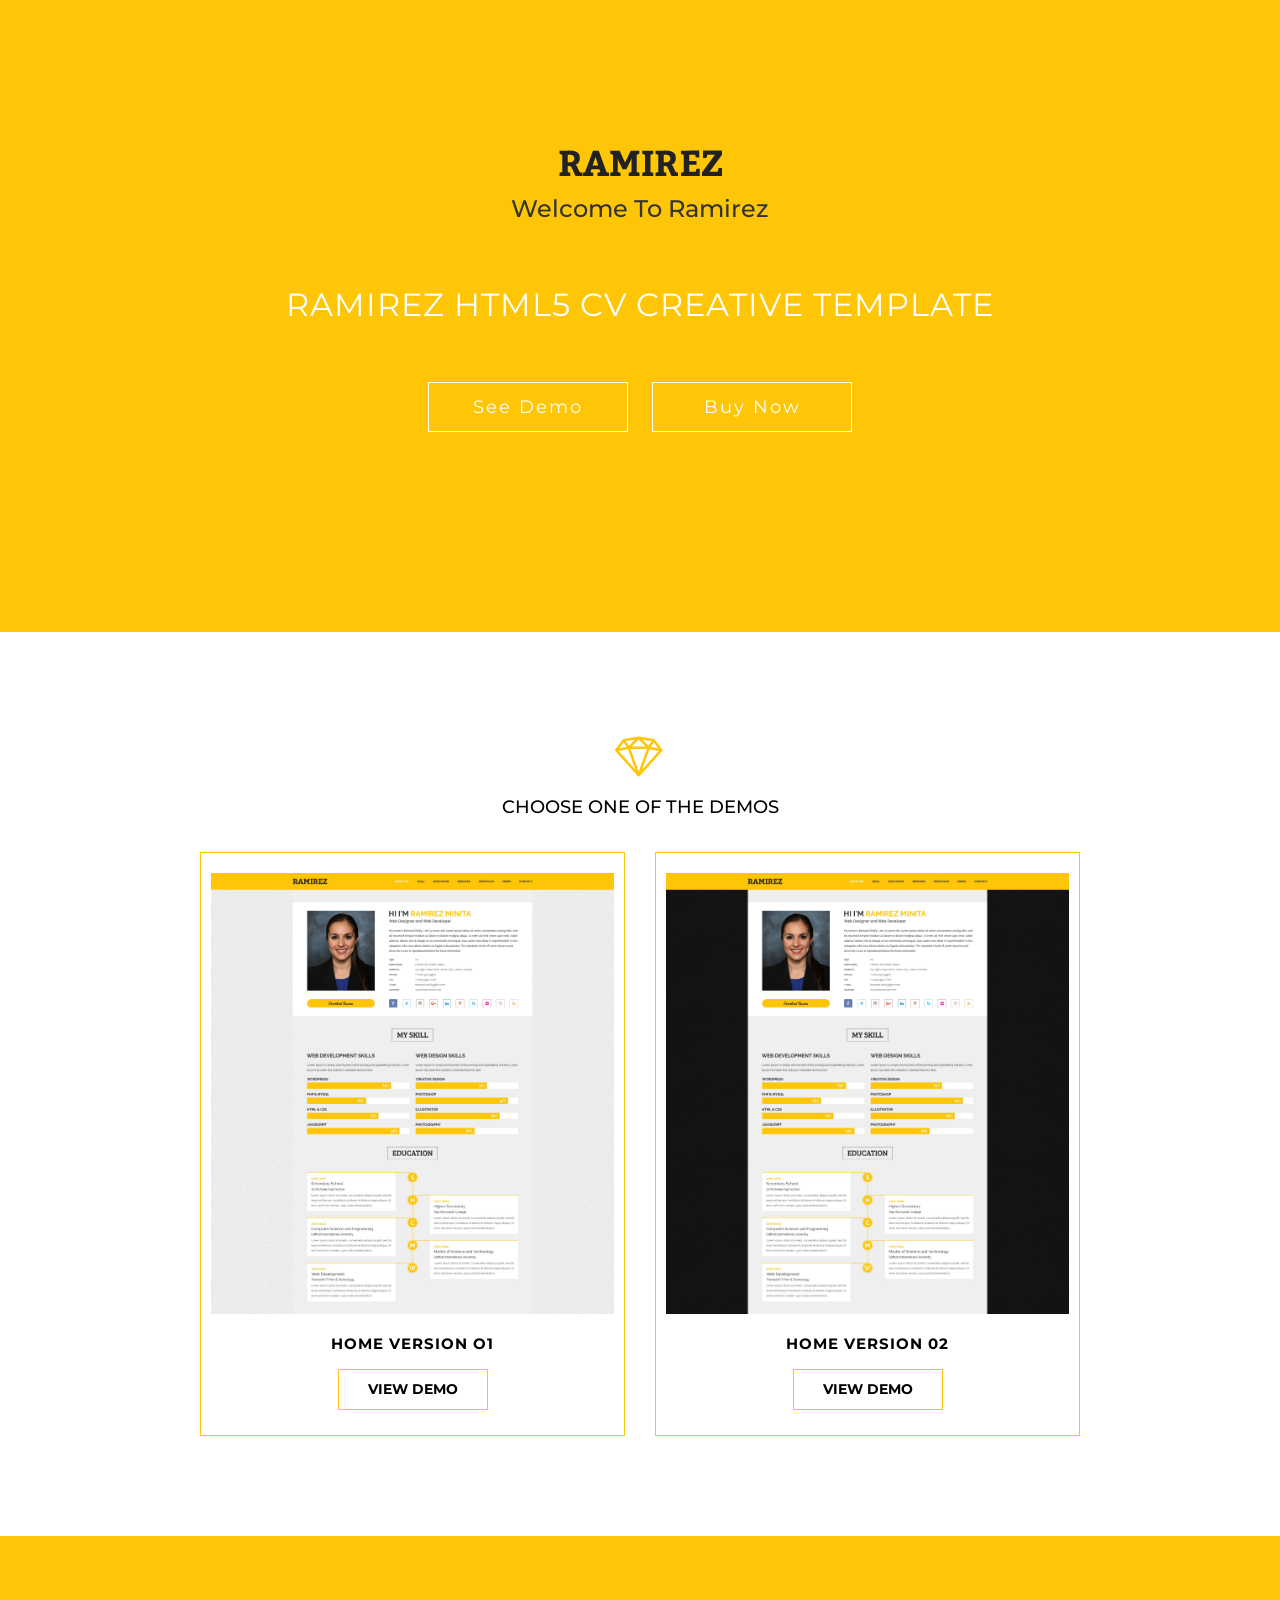
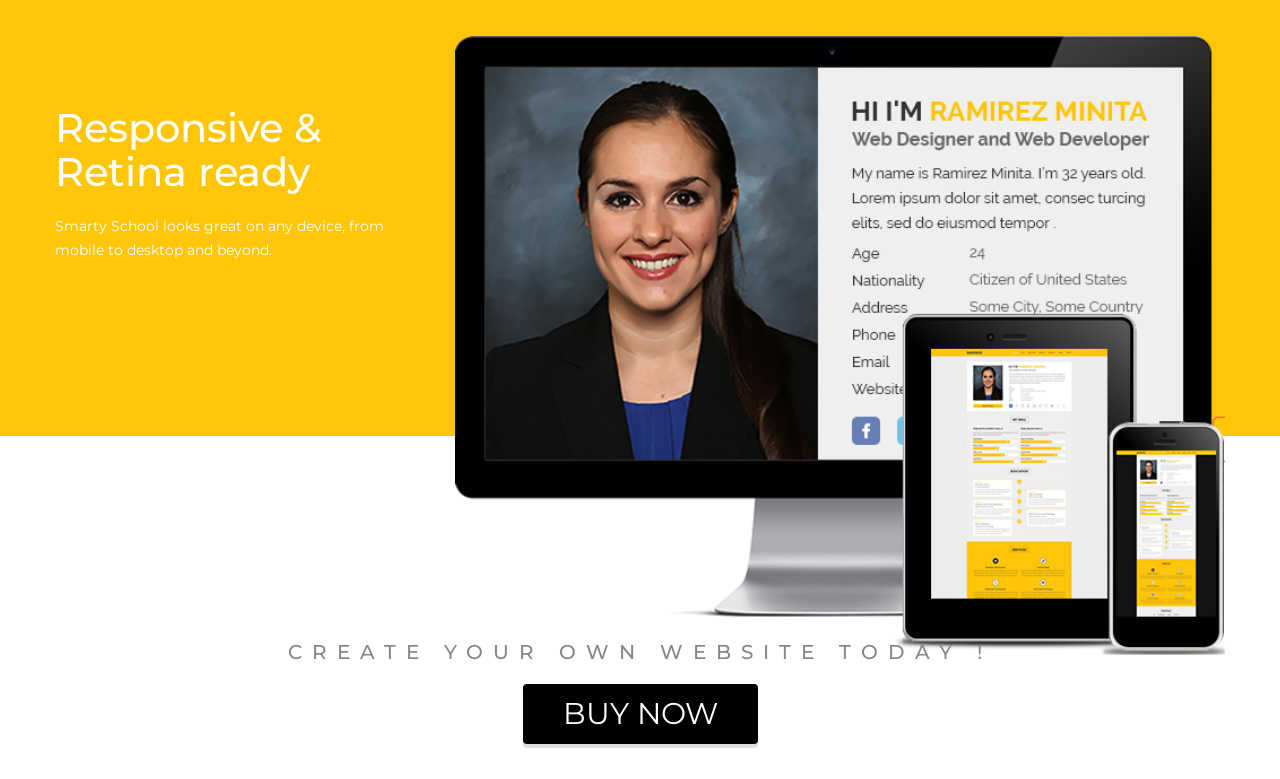
==== public/index.html @ d1d209d4 "HTMLテンプレートを追加する" ====
<!DOCTYPE HTML>
<html lang="en-US">

<head>

    <meta content="text/html; charset=utf-8" http-equiv="Content-Type" />
    <meta name="viewport" content="width=device-width, initial-scale=1" />
    <title>RAMIREZ - Resume / CV /</title>
    <link rel="icon" href="image/fav-icon.png" />

    <!-- fonts -->
    <link href="https://fonts.googleapis.com/css?family=Montserrat:400,700" rel="stylesheet">
    <link href="https://fonts.googleapis.com/css?family=Lato:300,400,400i,700" rel="stylesheet">
    <!-- Bootstrap css -->
    <link rel="stylesheet" href="../resources/index/css/bootstrap.min.css">
    <link rel="stylesheet" href="../resources/index/css/bootstrap-theme.min.css">
    <link rel="stylesheet" href="../resources/index/vendors/linear-icon/style.css">
    <!-- Custom CSS -->
    <link href="../resources/index/css/style.css" rel="stylesheet">
    <link href="../resources/index/css/responsive.css" rel="stylesheet">

</head>
<!--
    ================================================== -->

<body>


    <!-- Header-->
    <div class="header">
        <div class="header-top">
            <div class="logo">
                <a href="index.html"><img alt="logo" src="../resources/index/image/logo.png" /></a>
            </div>
            <h3>Welcome To Ramirez</h3>
            <div class="title-page">
                <div class="title">
                    <h1>Ramirez Html5 CV Creative Template</h1>
                </div>
                <a class="btn-demo" data-scroll data-options='{ "easing": "easeOutQuad" }' href="#demos">See Demo</a>
                <a class="btn-demo" href="#">Buy Now</a>
            </div>
        </div>
    </div>
    <!-- End-Header-->
    <div id="demos" class="us-themes">
        <!--box-themes-->
        <div class="container">
            <div class="row single-section">
                <i class="lnr lnr-diamond"></i>
                <h3>Choose one of the Demos</h3>
                <div class="col-md-6 col-sm-6 col-xs-12">
                    <div class="hvr-float-shadow wow zoomIn">
                        <img class="img-responsive" src="../resources/index/image/img1.jpg" alt="">
                        <p>Home Version o1</p>
                        <a target="_blank" class="view-btn hvr-bounce-to-right" href="theme/index.html">View Demo</a>
                    </div>
                </div>
                <div class="col-md-6 col-sm-6 col-xs-12">
                    <div class="hvr-float-shadow wow zoomIn">
                        <img class="img-responsive" src="../resources/index/image/img2.jpg" alt="">
                        <p>Home Version 02</p>
                        <a target="_blank" class="view-btn hvr-bounce-to-right" href="theme/index2.html">View Demo</a>
                    </div>
                </div>
            </div>
        </div>
    </div>
    <!--End-box-themes-->
    <section class="responsive_details">
        <div class="container">
            <div class="row">
                <div class="col-sm-4">
                    <div class="responsive_content">
                        <h3>Responsive & Retina ready</h3>
                        <p>Smarty School looks great on any device, from mobile to desktop and beyond.</p>
                    </div>
                </div>
                <div class="col-sm-8">
                    <div class="computer_pic">
                        <img src="../resources/index/image/responsiveness.png" alt="">
                    </div>
                </div>
            </div>
        </div>
    </section>
    <div class="footer text-center">
        <!--footer-->
        <div class="container">
            <div class="footer-inner">
                <h3 class="text-40">Create your own website today !</h3>
                <a class="buttons" href="#">Buy Now</a>
            </div>
        </div>
    </div>
    <!--End-footer-->
    <script src="../resources/index/js/jquery-2.2.0.min.js"></script>
    <script src="../resources/index/js/bootstrap.min.js"></script>
    <script src="../resources/index/js/smooth-scroll.min.js"></script>
    <script src="../resources/index/js/custome.js"></script>
    <script>
        smoothScroll.init();
    </script>
</body>

</html>
---- resources/index/vendors/linear-icon/style.css ----
@font-face {
	font-family: 'Linearicons-Free';
	src:url('fonts/Linearicons-Free.eot?w118d');
	src:url('fonts/Linearicons-Free.eot?#iefixw118d') format('embedded-opentype'),
		url('fonts/Linearicons-Free.woff2?w118d') format('woff2'),
		url('fonts/Linearicons-Free.woff?w118d') format('woff'),
		url('fonts/Linearicons-Free.ttf?w118d') format('truetype'),
		url('fonts/Linearicons-Free.svg?w118d#Linearicons-Free') format('svg');
	font-weight: normal;
	font-style: normal;
}

.lnr {
	font-family: 'Linearicons-Free';
	speak: none;
	font-style: normal;
	font-weight: normal;
	font-variant: normal;
	text-transform: none;
	line-height: 1;

	/* Better Font Rendering =========== */
	-webkit-font-smoothing: antialiased;
	-moz-osx-font-smoothing: grayscale;
}

.lnr-home:before {
	content: "\e800";
}
.lnr-apartment:before {
	content: "\e801";
}
.lnr-pencil:before {
	content: "\e802";
}
.lnr-magic-wand:before {
	content: "\e803";
}
.lnr-drop:before {
	content: "\e804";
}
.lnr-lighter:before {
	content: "\e805";
}
.lnr-poop:before {
	content: "\e806";
}
.lnr-sun:before {
	content: "\e807";
}
.lnr-moon:before {
	content: "\e808";
}
.lnr-cloud:before {
	content: "\e809";
}
.lnr-cloud-upload:before {
	content: "\e80a";
}
.lnr-cloud-download:before {
	content: "\e80b";
}
.lnr-cloud-sync:before {
	content: "\e80c";
}
.lnr-cloud-check:before {
	content: "\e80d";
}
.lnr-database:before {
	content: "\e80e";
}
.lnr-lock:before {
	content: "\e80f";
}
.lnr-cog:before {
	content: "\e810";
}
.lnr-trash:before {
	content: "\e811";
}
.lnr-dice:before {
	content: "\e812";
}
.lnr-heart:before {
	content: "\e813";
}
.lnr-star:before {
	content: "\e814";
}
.lnr-star-half:before {
	content: "\e815";
}
.lnr-star-empty:before {
	content: "\e816";
}
.lnr-flag:before {
	content: "\e817";
}
.lnr-envelope:before {
	content: "\e818";
}
.lnr-paperclip:before {
	content: "\e819";
}
.lnr-inbox:before {
	content: "\e81a";
}
.lnr-eye:before {
	content: "\e81b";
}
.lnr-printer:before {
	content: "\e81c";
}
.lnr-file-empty:before {
	content: "\e81d";
}
.lnr-file-add:before {
	content: "\e81e";
}
.lnr-enter:before {
	content: "\e81f";
}
.lnr-exit:before {
	content: "\e820";
}
.lnr-graduation-hat:before {
	content: "\e821";
}
.lnr-license:before {
	content: "\e822";
}
.lnr-music-note:before {
	content: "\e823";
}
.lnr-film-play:before {
	content: "\e824";
}
.lnr-camera-video:before {
	content: "\e825";
}
.lnr-camera:before {
	content: "\e826";
}
.lnr-picture:before {
	content: "\e827";
}
.lnr-book:before {
	content: "\e828";
}
.lnr-bookmark:before {
	content: "\e829";
}
.lnr-user:before {
	content: "\e82a";
}
.lnr-users:before {
	content: "\e82b";
}
.lnr-shirt:before {
	content: "\e82c";
}
.lnr-store:before {
	content: "\e82d";
}
.lnr-cart:before {
	content: "\e82e";
}
.lnr-tag:before {
	content: "\e82f";
}
.lnr-phone-handset:before {
	content: "\e830";
}
.lnr-phone:before {
	content: "\e831";
}
.lnr-pushpin:before {
	content: "\e832";
}
.lnr-map-marker:before {
	content: "\e833";
}
.lnr-map:before {
	content: "\e834";
}
.lnr-location:before {
	content: "\e835";
}
.lnr-calendar-full:before {
	content: "\e836";
}
.lnr-keyboard:before {
	content: "\e837";
}
.lnr-spell-check:before {
	content: "\e838";
}
.lnr-screen:before {
	content: "\e839";
}
.lnr-smartphone:before {
	content: "\e83a";
}
.lnr-tablet:before {
	content: "\e83b";
}
.lnr-laptop:before {
	content: "\e83c";
}
.lnr-laptop-phone:before {
	content: "\e83d";
}
.lnr-power-switch:before {
	content: "\e83e";
}
.lnr-bubble:before {
	content: "\e83f";
}
.lnr-heart-pulse:before {
	content: "\e840";
}
.lnr-construction:before {
	content: "\e841";
}
.lnr-pie-chart:before {
	content: "\e842";
}
.lnr-chart-bars:before {
	content: "\e843";
}
.lnr-gift:before {
	content: "\e844";
}
.lnr-diamond:before {
	content: "\e845";
}
.lnr-linearicons:before {
	content: "\e846";
}
.lnr-dinner:before {
	content: "\e847";
}
.lnr-coffee-cup:before {
	content: "\e848";
}
.lnr-leaf:before {
	content: "\e849";
}
.lnr-paw:before {
	content: "\e84a";
}
.lnr-rocket:before {
	content: "\e84b";
}
.lnr-briefcase:before {
	content: "\e84c";
}
.lnr-bus:before {
	content: "\e84d";
}
.lnr-car:before {
	content: "\e84e";
}
.lnr-train:before {
	content: "\e84f";
}
.lnr-bicycle:before {
	content: "\e850";
}
.lnr-wheelchair:before {
	content: "\e851";
}
.lnr-select:before {
	content: "\e852";
}
.lnr-earth:before {
	content: "\e853";
}
.lnr-smile:before {
	content: "\e854";
}
.lnr-sad:before {
	content: "\e855";
}
.lnr-neutral:before {
	content: "\e856";
}
.lnr-mustache:before {
	content: "\e857";
}
.lnr-alarm:before {
	content: "\e858";
}
.lnr-bullhorn:before {
	content: "\e859";
}
.lnr-volume-high:before {
	content: "\e85a";
}
.lnr-volume-medium:before {
	content: "\e85b";
}
.lnr-volume-low:before {
	content: "\e85c";
}
.lnr-volume:before {
	content: "\e85d";
}
.lnr-mic:before {
	content: "\e85e";
}
.lnr-hourglass:before {
	content: "\e85f";
}
.lnr-undo:before {
	content: "\e860";
}
.lnr-redo:before {
	content: "\e861";
}
.lnr-sync:before {
	content: "\e862";
}
.lnr-history:before {
	content: "\e863";
}
.lnr-clock:before {
	content: "\e864";
}
.lnr-download:before {
	content: "\e865";
}
.lnr-upload:before {
	content: "\e866";
}
.lnr-enter-down:before {
	content: "\e867";
}
.lnr-exit-up:before {
	content: "\e868";
}
.lnr-bug:before {
	content: "\e869";
}
.lnr-code:before {
	content: "\e86a";
}
.lnr-link:before {
	content: "\e86b";
}
.lnr-unlink:before {
	content: "\e86c";
}
.lnr-thumbs-up:before {
	content: "\e86d";
}
.lnr-thumbs-down:before {
	content: "\e86e";
}
.lnr-magnifier:before {
	content: "\e86f";
}
.lnr-cross:before {
	content: "\e870";
}
.lnr-menu:before {
	content: "\e871";
}
.lnr-list:before {
	content: "\e872";
}
.lnr-chevron-up:before {
	content: "\e873";
}
.lnr-chevron-down:before {
	content: "\e874";
}
.lnr-chevron-left:before {
	content: "\e875";
}
.lnr-chevron-right:before {
	content: "\e876";
}
.lnr-arrow-up:before {
	content: "\e877";
}
.lnr-arrow-down:before {
	content: "\e878";
}
.lnr-arrow-left:before {
	content: "\e879";
}
.lnr-arrow-right:before {
	content: "\e87a";
}
.lnr-move:before {
	content: "\e87b";
}
.lnr-warning:before {
	content: "\e87c";
}
.lnr-question-circle:before {
	content: "\e87d";
}
.lnr-menu-circle:before {
	content: "\e87e";
}
.lnr-checkmark-circle:before {
	content: "\e87f";
}
.lnr-cross-circle:before {
	content: "\e880";
}
.lnr-plus-circle:before {
	content: "\e881";
}
.lnr-circle-minus:before {
	content: "\e882";
}
.lnr-arrow-up-circle:before {
	content: "\e883";
}
.lnr-arrow-down-circle:before {
	content: "\e884";
}
.lnr-arrow-left-circle:before {
	content: "\e885";
}
.lnr-arrow-right-circle:before {
	content: "\e886";
}
.lnr-chevron-up-circle:before {
	content: "\e887";
}
.lnr-chevron-down-circle:before {
	content: "\e888";
}
.lnr-chevron-left-circle:before {
	content: "\e889";
}
.lnr-chevron-right-circle:before {
	content: "\e88a";
}
.lnr-crop:before {
	content: "\e88b";
}
.lnr-frame-expand:before {
	content: "\e88c";
}
.lnr-frame-contract:before {
	content: "\e88d";
}
.lnr-layers:before {
	content: "\e88e";
}
.lnr-funnel:before {
	content: "\e88f";
}
.lnr-text-format:before {
	content: "\e890";
}
.lnr-text-format-remove:before {
	content: "\e891";
}
.lnr-text-size:before {
	content: "\e892";
}
.lnr-bold:before {
	content: "\e893";
}
.lnr-italic:before {
	content: "\e894";
}
.lnr-underline:before {
	content: "\e895";
}
.lnr-strikethrough:before {
	content: "\e896";
}
.lnr-highlight:before {
	content: "\e897";
}
.lnr-text-align-left:before {
	content: "\e898";
}
.lnr-text-align-center:before {
	content: "\e899";
}
.lnr-text-align-right:before {
	content: "\e89a";
}
.lnr-text-align-justify:before {
	content: "\e89b";
}
.lnr-line-spacing:before {
	content: "\e89c";
}
.lnr-indent-increase:before {
	content: "\e89d";
}
.lnr-indent-decrease:before {
	content: "\e89e";
}
.lnr-pilcrow:before {
	content: "\e89f";
}
.lnr-direction-ltr:before {
	content: "\e8a0";
}
.lnr-direction-rtl:before {
	content: "\e8a1";
}
.lnr-page-break:before {
	content: "\e8a2";
}
.lnr-sort-alpha-asc:before {
	content: "\e8a3";
}
.lnr-sort-amount-asc:before {
	content: "\e8a4";
}
.lnr-hand:before {
	content: "\e8a5";
}
.lnr-pointer-up:before {
	content: "\e8a6";
}
.lnr-pointer-right:before {
	content: "\e8a7";
}
.lnr-pointer-down:before {
	content: "\e8a8";
}
.lnr-pointer-left:before {
	content: "\e8a9";
}
---- resources/index/css/style.css ----
/*====================================================*/
body {
  font-family: 'Montserrat', sans-serif;
}

.header {
  background: #FEC606;
  text-align: center;
  position: relative;
  z-index: 1;
  padding: 150px 0px 200px;
}
.header .logo img{
    max-width: 100%;
}
/*
.header:before {
  content: '';
  width: 100%;
  height: 100%;
  position: absolute;
  top: 0;
  left: 0;
  background: rgba(0, 0, 0, 0.7);
  z-index: -1;
}
*/
.header .title h1 {
  font-size: 32px;
  line-height: 55px;
  font-weight: 400;
  font-family: 'Montserrat', sans-serif;
  color: #fff;
  text-transform: uppercase;
  padding: 35px 0px 40px;
  letter-spacing: 1px;
}
.header .btn-demo {
  font-size: 18px;
  line-height: 24px;
  font-weight: 400;
  font-family: 'Montserrat', sans-serif;
  border: 1px solid #fff;
  color: #fff;
  display: inline-block;
  padding: 12px 0px;
  width: 200px;
  text-align: center;
  letter-spacing: 2px;
  text-transform: capitalize;
  transition: all 0.3s ease-in-out;
  text-decoration: none;
}
.header .btn-demo:hover {
    background: transparent;
    border-color: #ede2cb;
    color: #ede2cb;
}
.header .btn-demo + .btn-demo {
  margin-left: 20px;
}

.us-themes {
  padding: 100px 0px;
  background: #fff;
}
.us-themes .single-section {
  max-width: 910px;
  margin: 0 auto;
  text-align: center;
}
.us-themes .single-section .hvr-float-shadow {
  display: inline-block;
  vertical-align: middle;
  -webkit-transform: translateZ(0);
  transform: translateZ(0);
  box-shadow: 0 0 1px transparent;
  -webkit-backface-visibility: hidden;
  backface-visibility: hidden;
  -moz-osx-font-smoothing: grayscale;
  position: relative;
  -webkit-transition-duration: 0.3s;
  transition-duration: 0.3s;
  -webkit-transition-property: transform;
  transition-property: transform;
  padding: 20px 10px;
  border: 1px solid #FEC606;
  text-align: center;
  font-family: 'Montserrat', sans-serif;
}
.us-themes .single-section .hvr-float-shadow:before {
  pointer-events: none;
  position: absolute;
  z-index: -1;
  content: '';
  top: 100%;
  left: 5%;
  height: 10px;
  width: 90%;
  opacity: 0;
  background: -webkit-radial-gradient(center, ellipse, rgba(0, 0, 0, 0.35) 0%, transparent 80%);
  background: radial-gradient(ellipse at center, rgba(0, 0, 0, 0.35) 0%, transparent 80%);
  -webkit-transition-duration: 0.3s;
  transition-duration: 0.3s;
  -webkit-transition-property: transform, opacity;
  transition-property: transform, opacity;
}
.us-themes .single-section .hvr-float-shadow p {
    font-size: 15px;
    line-height: 30px;
    color: #000;
    text-transform: uppercase;
    letter-spacing: 1px;
    font-weight: 700;
    padding-top: 15px;
}
.us-themes .single-section .hvr-float-shadow .view-btn {
  display: inline-block;
  color: #000;
  font-weight: bold;
  background: #fff;
  border-radius: 0px;
  line-height: 39px;
  padding: 0 29px;
  text-transform: uppercase;
  text-decoration: none;
  border: 1px solid #FEC606;
  margin-bottom: 5px;
  transition: all 0.5s ease;
}
.us-themes .single-section .hvr-float-shadow:hover, .us-themes .single-section .hvr-float-shadow:focus, .us-themes .single-section .hvr-float-shadow.active {
  -webkit-transform: translateY(-5px);
  transform: translateY(-5px);
}
.us-themes .single-section .hvr-float-shadow:hover:before, .us-themes .single-section .hvr-float-shadow:focus:before, .us-themes .single-section .hvr-float-shadow.active:before {
  opacity: 1;
  -webkit-transform: translateY(5px);
  transform: translateY(5px);
}
.us-themes .single-section .hvr-float-shadow:hover .view-btn, .us-themes .single-section .hvr-float-shadow:focus .view-btn, .us-themes .single-section .hvr-float-shadow.active .view-btn {
  background: #FEC606;
  color: #fff;
}
.us-themes .single-section i {
  font-family: 'Linearicons-Free';
  speak: none;
  font-style: normal;
  font-weight: normal;
  font-variant: normal;
  text-transform: none;
  line-height: 1;
  -webkit-font-smoothing: antialiased;
  font-size: 50px;
  color: #FEC606;
}
.us-themes .single-section h3 {
  font-size: 18px;
  line-height: 30px;
  color: #000;
  margin-top: 8px;
  margin-bottom: 30px;
  text-transform: uppercase;
}

/*====================================================*/
/*====================================================*/

.feature_img_area{
    overflow: hidden;
    position: relative;
    padding-bottom: 100px;
    text-align: center;
}
.feature_item_area{
    margin-top: 150px;
}
.feature_item_area .tittle_area{
    padding: 0px 0px 40px 0px;
}
.feature_item_area .tittle_area h3{
    font-family: 'Montserrat', sans-serif;
    text-transform: uppercase;
    font-size: 24px;
    font-weight: bold;
    color: #000;
    letter-spacing: .5px;
}
.gradient{
    height: 110px;
    position: absolute;
    width: 100%;
    top: 0;
    left: 0;
    background: url(../image/gradient.png) repeat;
}
.single_item_area{
    padding: 50px 0px;
    box-shadow: 0px 0px 10px 0px rgba(83, 82, 82, 0.10);
    margin-top: 30px;
}
.single_item_area .item-box{
    height: 102px;
}
.single_item_area .item-box img{
    
}
.single_item_area h3{
    color:#232323;
    font-size: 21px;
    font-family: 'Montserrat', sans-serif;
    padding: 30px 0px 10px 0px;
}
.single_item_area p{
    color:#232323;
    font-size: 14px;
    font-family: 'Raleway', sans-serif;
}
.single_item_area .readmore{
    padding: 30px 0px 0px 0px;
    display: inline-block;
    text-transform: uppercase;
    font-size: 14px;
    font-weight: bold;
    letter-spacing: 2px;
    color: #232323;
    font-family: 'Montserrat', sans-serif;
}

.footer{
    padding: 35px 0;
    position: relative;
    margin-top: 50px;
}
/*
.footer:after{
	content: '';
	width: 0;
	height: 0;
	border-style: solid;
	border-width: 0 424px 50px 424px;
	border-color: transparent transparent #f4f4f4;
	position: absolute;
	top: -50px;
	left: 50%;
	transform: translateX(-50%);
}
*/
.footer h3.text-40 {
	font-family: 'Montserrat';
    font-size: 20px;
    color: #878787;
    letter-spacing: 10px;
    text-transform: uppercase;
    margin-bottom: 20px;
}
.footer .buttons{
	background: #000;
    border-radius: 4px;
    box-shadow: 0 4px 1px 0 #dedede;
    color: #fff;
    display: inline-block;
    font-family: 'Montserrat', sans-serif;
    font-size: 30px;
    line-height: 40px;
    padding: 10px 40px;
    text-decoration: none;
    text-transform: uppercase;
    transition: all 0.2s ease-in-out 0s;
    vertical-align: text-top;
}
.footer .buttons:hover{
	text-decoration: none;
    opacity: 0.8;
}
.full_responsive_img{
    text-align: center;
    padding-bottom: 60px;
    overflow: hidden;
}
/*====================================================*/

.main_area_res{
    background: #a46497;
    overflow: hidden;
    padding-top: 20px;
}
.shop_page_inner{
    position: relative;
}
.shop_page_inner .first_img{
    
}
.shop_page_inner .secand_img{
    position: absolute;
    right: 0px;
    top: 100px;
}
.shop_content h3, .responsive_content h3{
    color: #fff;
    font-size: 40px;
    font-family: 'Montserrat', sans-serif;
    padding-top: 150px;
}
.shop_content p, .responsive_content p{
    color: #fff;
    font-size: 14px;
    line-height: 24px;
    padding-top: 10px;
}

.responsive_details{
    background: #FEC606;
    margin-bottom: 150px;
    height: 500px;
}
.computer_pic img{
    position: relative;
    bottom: -100px;
    width: 100%;
}
/*# sourceMappingURL=style.css.map */

#preloader{
    position: fixed;
    height: 100%;
    width: 100%;
    background: #000;
    left: 0px;
    top: 0px;
    z-index: 99999;
}

.loading{
     width:100px;
     height:100px;
     margin:30px auto;
     position:absolute;
     top: 50%;
     left: 50%;
     margin-left: -50px;
     margin-top: -50px;
}

.loading.bar div{
     width: 100px;
     height: 30px;
     background: white;
     position: absolute;
     top: 35px;
     left: 45px;
     opacity:0.05;
     -webkit-animation: fadeit 1.1s linear infinite;
     -moz-animation: fadeit 1.1s linear infinite;
     animation: fadeit 1.1s linear infinite;
       top: 50%;
     left: 50%;
     margin-left: -50px;
     margin-top: -50px;
}

.loading.bar div:nth-child(1){
     -webkit-transform: rotate(0deg) translate(0, -30px);
     -moz-transform: rotate(0deg) translate(0, -30px);
     transform: rotate(0deg) translate(0, -30px); 

     -webkit-animation-delay:0.39s;
     -moz-animation-delay:0.39s;
     animation-delay:0.39s;
} 

.loading.bar div:nth-child(2){
     -webkit-transform: rotate(45deg) translate(0, -30px);
     -moz-transform: rotate(45deg) translate(0, -30px);
     transform: rotate(45deg) translate(0, -30px); 

     -webkit-animation-delay:0.52s;
     -moz-animation-delay:0.52s;
     animation-delay:0.52s;
} 

.loading.bar div:nth-child(3){
     -webkit-transform: rotate(90deg) translate(0, -30px);
     -moz-transform: rotate(90deg) translate(0, -30px);
     transform: rotate(90deg) translate(0, -30px); 

     -webkit-animation-delay:0.65s;
     -moz-animation-delay:0.65s;
     animation-delay:0.65s;
} 

.loading.bar div:nth-child(4){
     -webkit-transform: rotate(135deg) translate(0, -30px);
     -moz-transform: rotate(135deg) translate(0, -30px);
     transform: rotate(135deg) translate(0, -30px); 

     -webkit-animation-delay:0.78s;
     -moz-animation-delay:0.78s;
     animation-delay:0.78s;
} 

.loading.bar div:nth-child(5){
     -webkit-transform: rotate(180deg) translate(0, -30px);
     -moz-transform: rotate(180deg) translate(0, -30px);
     transform: rotate(180deg) translate(0, -30px); 

     -webkit-animation-delay:0.91s;
     -moz-animation-delay:0.91s;
     animation-delay:0.91s;
} 

.loading.bar div:nth-child(6){
     -webkit-transform: rotate(225deg) translate(0, -30px);
     -moz-transform: rotate(225deg) translate(0, -30px);
     transform: rotate(225deg) translate(0, -30px); 

     -webkit-animation-delay:1.04s;
     -moz-animation-delay:1.04s;
     animation-delay:1.04s;
} 

.loading.bar div:nth-child(7){
     -webkit-transform: rotate(270deg) translate(0, -30px);
     -moz-transform: rotate(270deg) translate(0, -30px);
     transform: rotate(270deg) translate(0, -30px); 

     -webkit-animation-delay:1.17s;
     -moz-animation-delay:1.17s;
     animation-delay:1.17s;
} 

.loading.bar div:nth-child(8){
     -webkit-transform: rotate(315deg) translate(0, -30px);
     -moz-transform: rotate(315deg) translate(0, -30px);
     transform: rotate(315deg) translate(0, -30px); 

     -webkit-animation-delay:1.3s;
     -moz-animation-delay:1.3s;
     animation-delay:1.3s;
}

@-webkit-keyframes fadeit{
     0%{
          opacity:1;
     }
     100%{
          opacity:0;
     }
}
@-moz-keyframes fadeit{
     0%{
          opacity:1;
     }
     100%{
          opacity:0;
     }
}
@keyframes fadeit{
     0%{
          opacity:1;
     }
     100%{
          opacity:0;
     }
}
---- resources/index/css/responsive.css ----
@media (max-width:991px){
    .footer::after {
        content: '';
        width: 0;
        height: 0;
        border-style: solid;
        border-width: 0 250px 50px 250px;
        border-color: transparent transparent #f4f4f4;
        position: absolute;
        top: -50px;
        left: 50%;
        transform: translateX(-50%);
    }
}
@media (max-width:767px){
    .us-themes .single-section .hvr-float-shadow{
        margin-bottom: 35px;
    }
    .us-themes{
        padding: 100px 70px;
    }
    .header .title h1{
        font-size: 22px;
        line-height: 36px;
    }
    .footer h3.text-40{
        font-size: 18px;
        letter-spacing: 1px;
    }
    .computer_pic img {
        position: relative;
        bottom: 0px;
        width: 100%;
    }
    .responsive_details {
        margin-bottom: 150px;
        height: auto;
    }
    .responsive_content h3 {
        padding-top: 50px;
    }
}
@media (max-width:580px){
    .header{
        padding: 150px 15px 200px;
    }
    .us-themes{
        padding: 100px 0px;
    }
}
@media (max-width:460px){
    .footer h3.text-40 {
        font-size: 15px;
    }
    .header .btn-demo{
        width: 200px;
        margin: 0 auto;
        display: block;
    }
    .header .btn-demo + .btn-demo{
        margin-left: auto;
        margin-top: 15px;
    }
    .feature_item_area .col-xs-6{
        width: 100%;
    }
    .feature_item_area .tittle_area h3{
        font-size: 20px;
    }
    .footer h3.text-40 {
        font-size: 13px;
        line-height: 26px;
    }
}
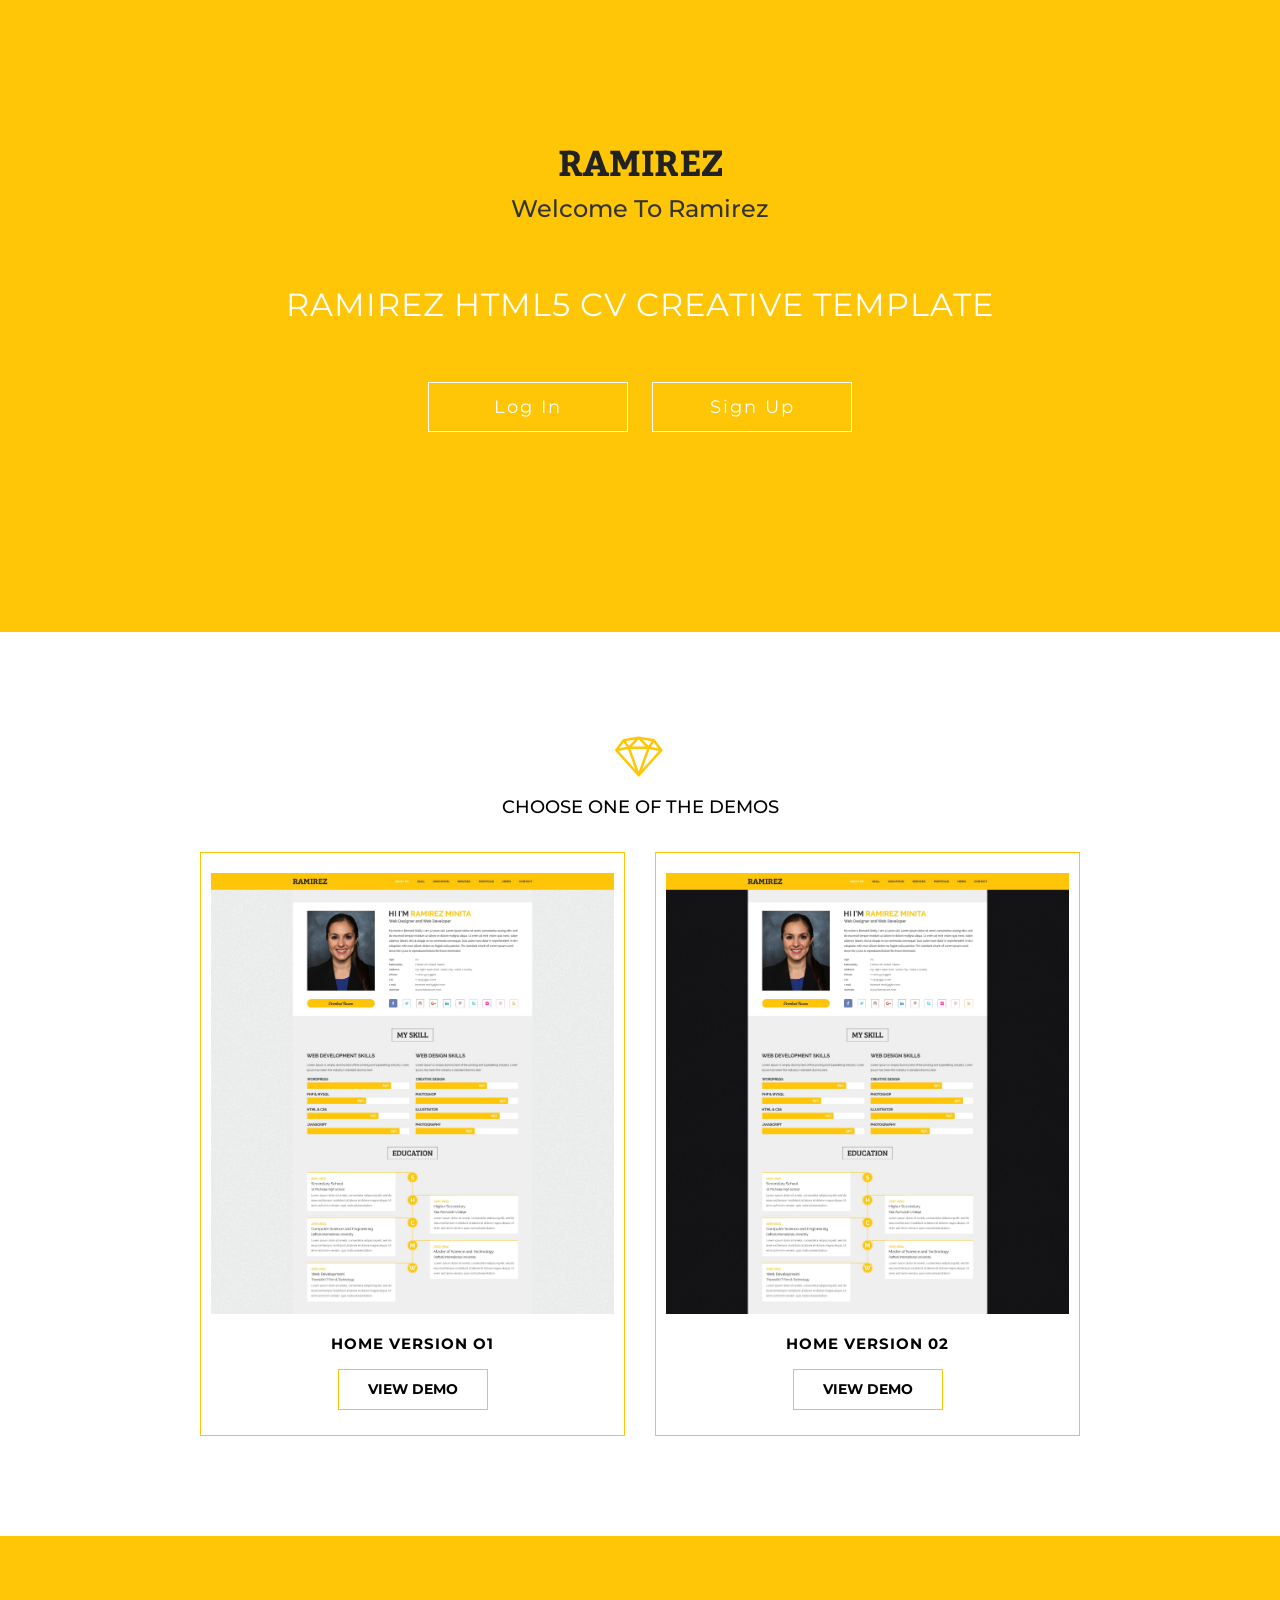
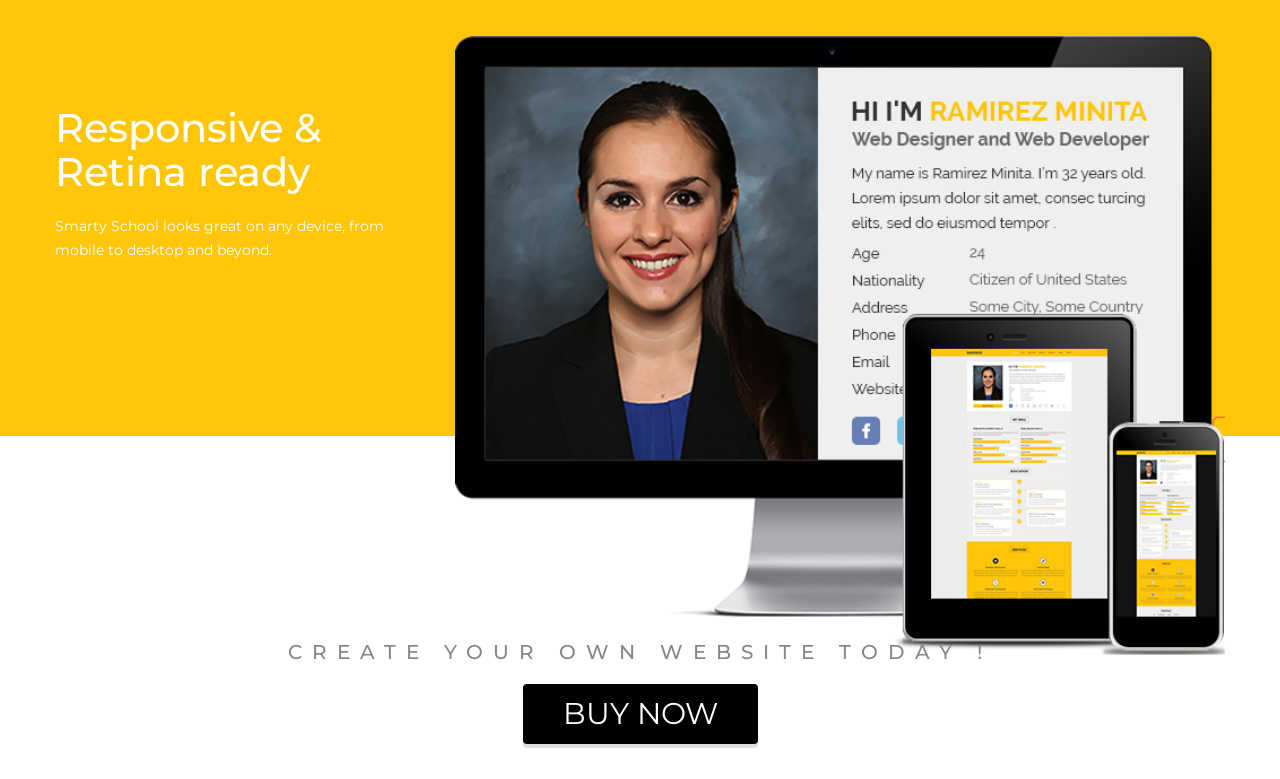
==== commit 86456e90: "ログインページの追加" ====
--- a/public/index.html
+++ b/public/index.html
@@ -37,8 +37,9 @@
                 <div class="title">
                     <h1>Ramirez Html5 CV Creative Template</h1>
                 </div>
-                <a class="btn-demo" data-scroll data-options='{ "easing": "easeOutQuad" }' href="#demos">See Demo</a>
-                <a class="btn-demo" href="#">Buy Now</a>
+                <!-- <a class="btn-demo" data-scroll data-options='{ "easing": "easeOutQuad" }' href="/login">See Demo</a> -->
+                <a class="btn-demo" href="/login">Log In</a>
+                <a class="btn-demo" href="/login">Sign Up</a>
             </div>
         </div>
     </div>
@@ -53,14 +54,14 @@
                     <div class="hvr-float-shadow wow zoomIn">
                         <img class="img-responsive" src="../resources/index/image/img1.jpg" alt="">
                         <p>Home Version o1</p>
-                        <a target="_blank" class="view-btn hvr-bounce-to-right" href="theme/index.html">View Demo</a>
+                        <a target="_blank" class="view-btn hvr-bounce-to-right" href="/user">View Demo</a>
                     </div>
                 </div>
                 <div class="col-md-6 col-sm-6 col-xs-12">
                     <div class="hvr-float-shadow wow zoomIn">
                         <img class="img-responsive" src="../resources/index/image/img2.jpg" alt="">
                         <p>Home Version 02</p>
-                        <a target="_blank" class="view-btn hvr-bounce-to-right" href="theme/index2.html">View Demo</a>
+                        <a target="_blank" class="view-btn hvr-bounce-to-right" href="/user">View Demo</a>
                     </div>
                 </div>
             </div>
